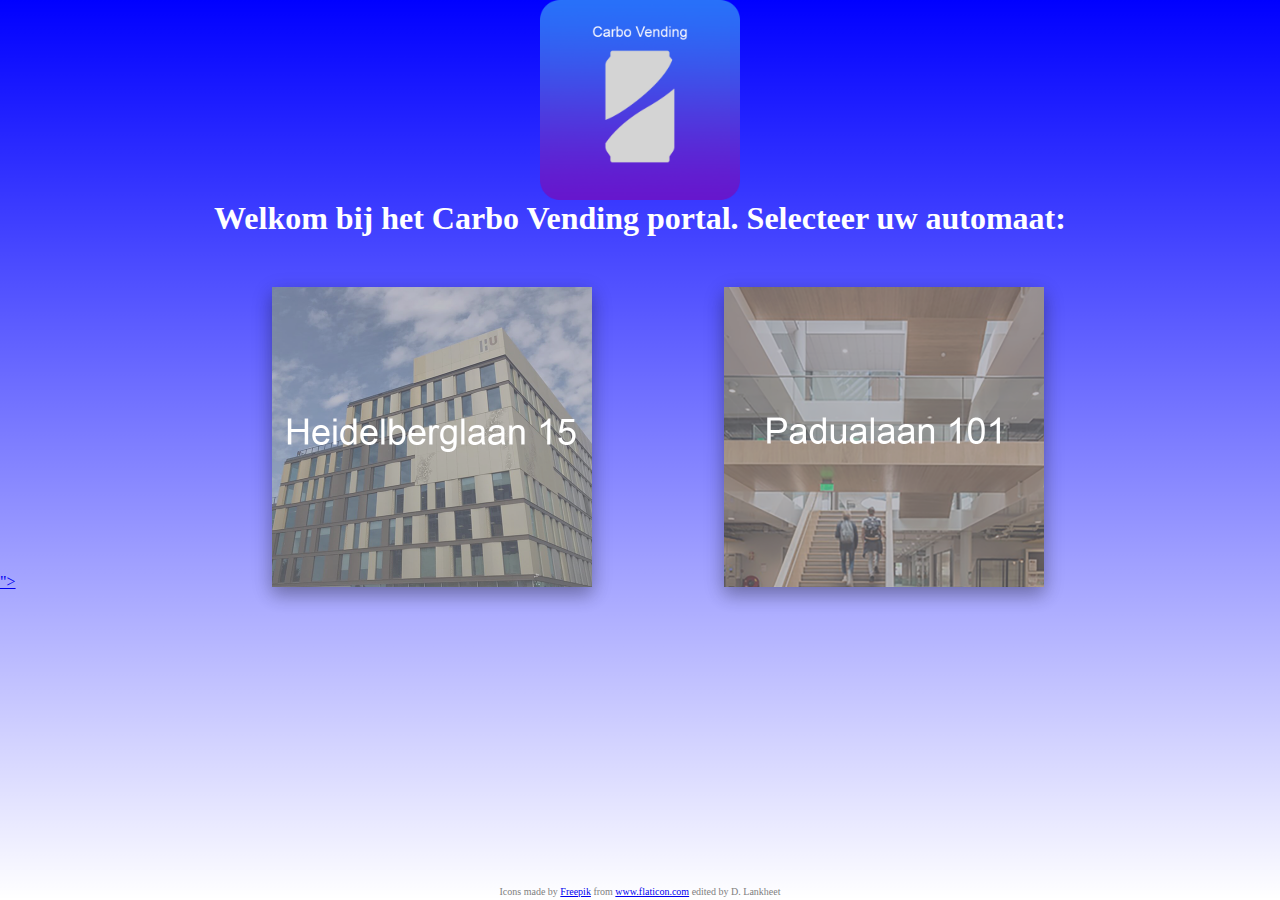
==== EngineAPI-master/static/index.html @ d1624a25 "Push no1" ====
<html>
<head>
<link rel="stylesheet" type="text/css" href="stylesheet.css">
<link rel="icon" href="frisdrank_logo.png">
<title>Carbo Vending Portal</title>
</head>
<body>
<div class = "container">
	<div class = "header">
	<img src="frisdrank_logo_naam.png" alt="" width="200" height="200">
	<h1 class="titelblok">Welkom bij het Carbo Vending portal. Selecteer uw automaat:</h1>
	</div>
	<div class = "button_container">
	<a href="products_personal.html">"><button id="button_hl15"></button></a>
	<a href="products_personal.html"><button id="button_pl101"></button></a>
	</div>
	<div class = "footer">
	Icons made by <a href="https://www.flaticon.com/authors/freepik" title="Freepik">Freepik</a> from <a href="https://www.flaticon.com/" title="Flaticon"> www.flaticon.com</a> edited by D. Lankheet
	</div>
</div>
</body>

</html>
---- EngineAPI-master/static/stylesheet.css ----
*{	margin:0;padding:0;}
.container{
	background-image: linear-gradient(rgba(0,0,255,1), rgba(0,0,255,0));
	height: 100%;
	width: 100%;
	min-width: 1200px;
}
.header{
	padding-left: 12,5%;
	text-align: center;
	padding-right: 12,5%;
	color: white;
}

.button_container{
	margin-top: 50px;
	height: 300px;
	width: 100%;
}

#button_hl15{
	background: url(button_hl15.png); 
	background-size: cover;
	background-position: center;
	background-repeat: no-repeat;
	box-shadow: 0 8px 16px 0 rgba(0,0,0,0.2), 0 6px 20px 0 rgba(0,0,0,0.19);
	height: 300px;
	width: 25%;
	border: none;
	margin-left: 20%;


}
#button_pl101{
	background: url(button_pl101.png); 
	background-size: cover;
	background-position: center;
	background-repeat: no-repeat;
	box-shadow: 0 8px 16px 0 rgba(0,0,0,0.2), 0 6px 20px 0 rgba(0,0,0,0.19);
	height: 300px;
	width: 25%;
	border: none;
	margin-left: 10%;
}
#button_hl15:hover{
	box-shadow: 0 12px 16px 0 rgba(0,0,0,0.24), 0 17px 50px 0 rgba(0,0,0,0.19);
}

#button_pl101:hover{
	box-shadow: 0 12px 16px 0 rgba(0,0,0,0.24), 0 17px 50px 0 rgba(0,0,0,0.19);
}

.footer{
	left: 0;
	right: 0;
	bottom: 3px;
	position: absolute;
	text-align: center;
	color: grey;
	font-size: 10px;
}
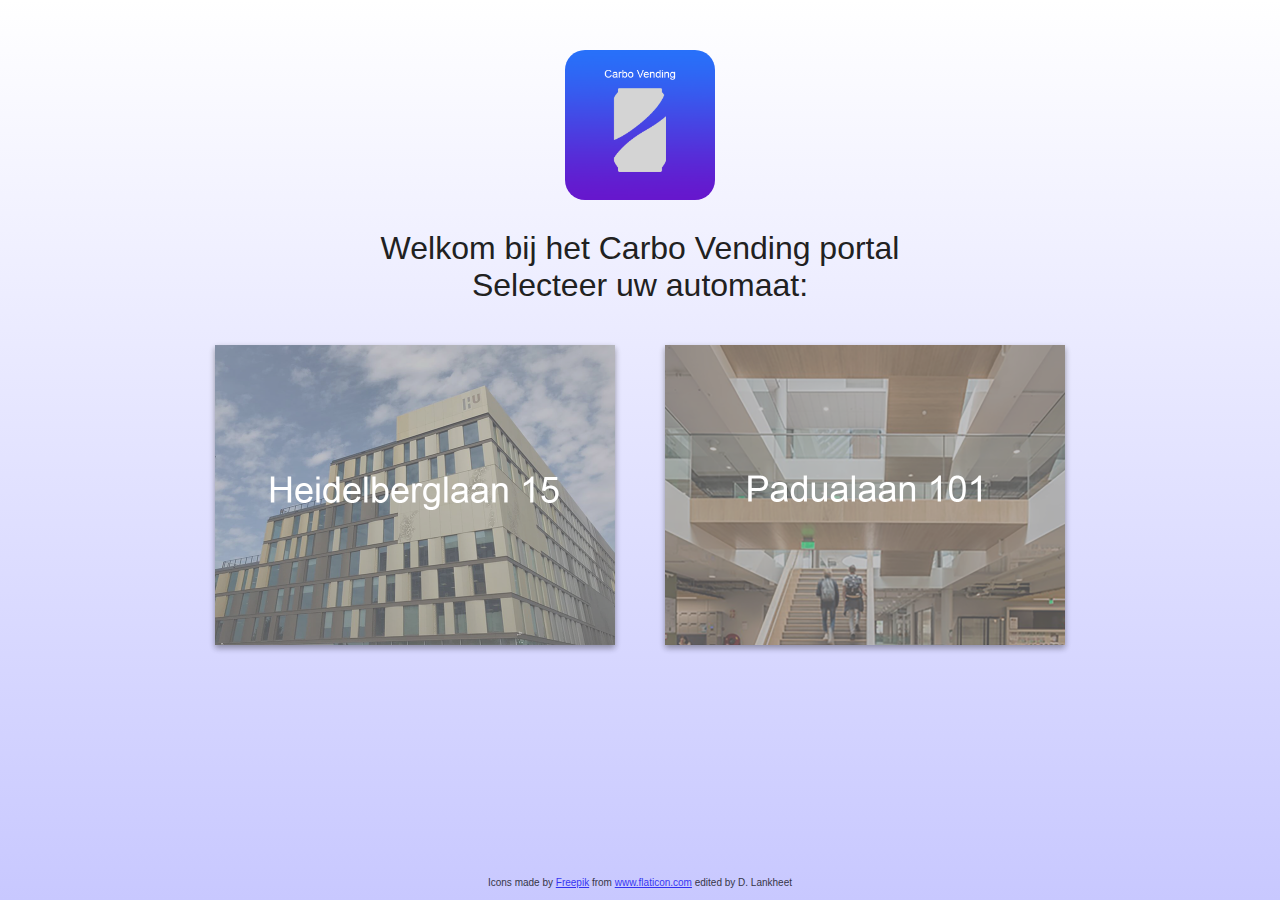
==== commit 004e2b2a: "Add files via upload" ====
--- a/EngineAPI-master/static/index.html
+++ b/EngineAPI-master/static/index.html
@@ -1,24 +1,26 @@
-<html>
-<head>
-<link rel="stylesheet" type="text/css" href="stylesheet.css">
-<link rel="icon" href="frisdrank_logo.png">
-<title>Carbo Vending Portal</title>
-</head>
-<body>
-<div class = "container">
-	<div class = "header">
-	<img src="frisdrank_logo_naam.png" alt="" width="200" height="200">
-	<h1 class="titelblok">Welkom bij het Carbo Vending portal. Selecteer uw automaat:</h1>
-	</div>
-	<div class = "button_container">
-	<a href="products_personal.html">"><button id="button_hl15"></button></a>
-	<a href="products_personal.html"><button id="button_pl101"></button></a>
-	</div>
-	<div class = "footer">
-	Icons made by <a href="https://www.flaticon.com/authors/freepik" title="Freepik">Freepik</a> from <a href="https://www.flaticon.com/" title="Flaticon"> www.flaticon.com</a> edited by D. Lankheet
-	</div>
-</div>
-</body>
-
-</html>
-
+<html>
+	<head>
+		<link rel="stylesheet" type="text/css" href="stylesheet.css">
+		<link rel="icon" href="frisdrank_logo.png">
+		<title>Carbo Vending Portal</title>
+	</head>
+	<body>
+		<div class = "container">
+			<div class = "header">
+				<div id="logo-container"></div>
+				<h1 class="titelblok">Welkom bij het Carbo Vending portal<br>Selecteer uw automaat:</h1>
+			</div>
+			<div class = "button_container">
+				<a class = "tile-button" href="products_personal.html">
+					<button id="button_hl15"></button>
+				</a>
+				<a class = "tile-button" href="products_personal.html">
+					<button id="button_pl101"></button>
+				</a>
+			</div>
+			<div class="footer">
+				<p>Icons made by <a href="https://www.flaticon.com/authors/freepik" title="Freepik">Freepik</a> from <a href="https://www.flaticon.com/" title="Flaticon"> www.flaticon.com</a> edited by D. Lankheet<p>
+			</div>
+		</div>
+	</body>
+</html>--- a/EngineAPI-master/static/stylesheet.css
+++ b/EngineAPI-master/static/stylesheet.css
@@ -1,62 +1,119 @@
-*{	margin:0;padding:0;}
-.container{
-	background-image: linear-gradient(rgba(0,0,255,1), rgba(0,0,255,0));
-	height: 100%;
-	width: 100%;
-	min-width: 1200px;
-}
-.header{
-	padding-left: 12,5%;
-	text-align: center;
-	padding-right: 12,5%;
-	color: white;
-}
-
-.button_container{
-	margin-top: 50px;
-	height: 300px;
-	width: 100%;
-}
-
-#button_hl15{
-	background: url(button_hl15.png); 
-	background-size: cover;
-	background-position: center;
-	background-repeat: no-repeat;
-	box-shadow: 0 8px 16px 0 rgba(0,0,0,0.2), 0 6px 20px 0 rgba(0,0,0,0.19);
-	height: 300px;
-	width: 25%;
-	border: none;
-	margin-left: 20%;
-
-
-}
-#button_pl101{
-	background: url(button_pl101.png); 
-	background-size: cover;
-	background-position: center;
-	background-repeat: no-repeat;
-	box-shadow: 0 8px 16px 0 rgba(0,0,0,0.2), 0 6px 20px 0 rgba(0,0,0,0.19);
-	height: 300px;
-	width: 25%;
-	border: none;
-	margin-left: 10%;
-}
-#button_hl15:hover{
-	box-shadow: 0 12px 16px 0 rgba(0,0,0,0.24), 0 17px 50px 0 rgba(0,0,0,0.19);
-}
-
-#button_pl101:hover{
-	box-shadow: 0 12px 16px 0 rgba(0,0,0,0.24), 0 17px 50px 0 rgba(0,0,0,0.19);
-}
-
-.footer{
-	left: 0;
-	right: 0;
-	bottom: 3px;
-	position: absolute;
-	text-align: center;
-	color: grey;
-	font-size: 10px;
-}
-
+body {
+	margin:0;
+	padding:0;
+	width:100vw;
+}
+
+h1,h2,h3,h4,h5,h6,p {
+	font-family:'Roboto Regular', sans-serif;
+}
+
+#logo-container {
+	background-image:url("frisdrank_logo_naam.png");
+	border-radius:20px;
+	height:150px;
+	width:150px;
+	margin:0 auto;
+	background-repeat:no-repeat;
+	background-size:cover;
+	position:relative;
+}
+
+#logo {
+	width:150px;
+	height:150px;
+	position:absolute;
+}
+
+.container {
+	float:left;
+	width:100%;
+	background-image: linear-gradient(rgba(0,0,255,0), rgb(200, 200, 255));
+	height: 100%;
+	width: 100%;
+}
+
+.titelblok {
+	color:#212121;
+	font-family:'Roboto Regular', sans-serif;
+	font-weight:300;
+	margin-top:30px;
+}
+
+.header{
+	float:left;
+	width:100%;
+	margin-top:50px;
+	text-align: center;
+	color: white;
+}
+
+.button_container{
+	float:left;
+	width:100%;
+	margin-top: 20px;
+	height: 300px;
+	width: 100%;
+	display: flex;
+    justify-content: center;
+}
+
+.tile-button {
+	float:left;
+	width:400px;
+}
+
+.tile-button:nth-child(1){
+	margin-right:50px;
+}
+
+#button_hl15{
+	background: url(button_hl15.png); 
+	background-size: cover;
+	background-position: center;
+	background-repeat: no-repeat;
+	box-shadow: 0 3px 6px rgba(0,0,0,0.16), 0 3px 6px rgba(0,0,0,0.23);
+	transition: all 0.3s cubic-bezier(.25,.8,.25,1);
+	height: 300px;
+	width: 100%;
+	border: none;
+}
+
+#button_pl101{
+	background: url(button_pl101.png); 
+	background-size: cover;
+	background-position: center;
+	background-repeat: no-repeat;
+	box-shadow: 0 3px 6px rgba(0,0,0,0.16), 0 3px 6px rgba(0,0,0,0.23);
+	transition: all 0.3s cubic-bezier(.25,.8,.25,1);
+	height: 300px;
+	width: 100%;
+	border: none;
+}
+
+#button_hl15:hover{
+	box-shadow: 0 10px 20px rgba(0,0,0,0.19), 0 6px 6px rgba(0,0,0,0.23);
+	transform:scale(1.02);
+	cursor:pointer;
+}
+
+#button_pl101:hover{
+	box-shadow: 0 10px 20px rgba(0,0,0,0.19), 0 6px 6px rgba(0,0,0,0.23);
+	transform:scale(1.02);
+	cursor:pointer;
+}
+
+.footer{
+	position: absolute;
+	text-align: center;
+	color: grey;
+	font-size: 10px;
+	width:100%;
+	bottom:2px;
+}
+
+.footer > p {
+	color:#000;
+	opacity:0.75;
+	text-align:center;
+}